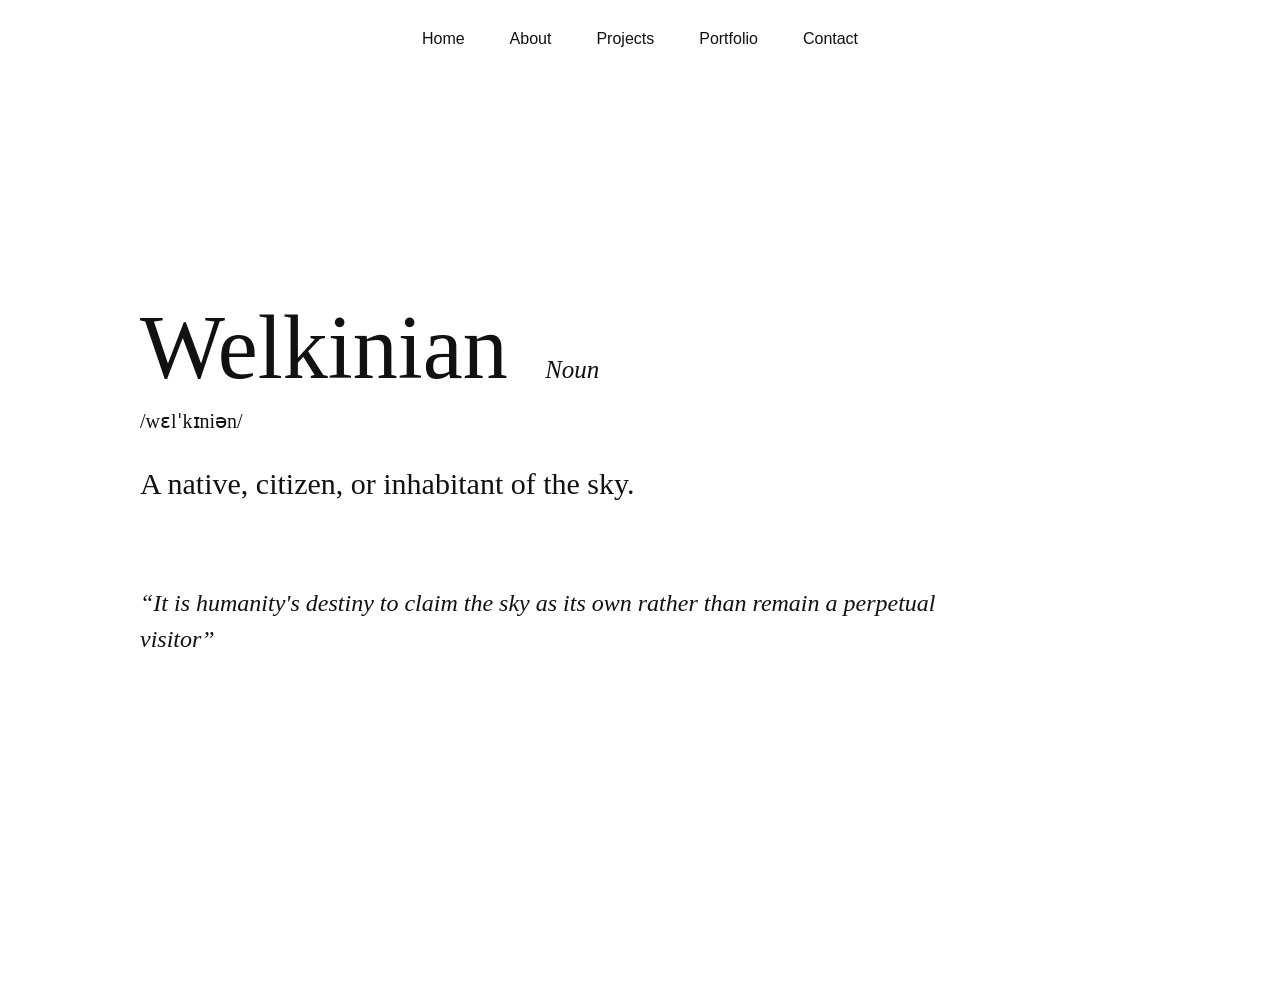
==== index.html @ 1d2ee591 "changed home file name to index" ====
<!DOCTYPE html>

<html lang="en">
    <head>

        <meta charset="UTF-8">
        <meta name="viewport" content="width=device-width, initial-scale=1.0">

        <title>
            Welkinian
        </title>

        <link rel="stylesheet" href="style.css">

    </head>

    <body>

        <nav>

            <a href="home.html">
                Home
            </a>

            <a href="about.html">
                About
            </a>

            <a href="projects.html">
                Projects
            </a>

            <a href="portfolio.html">
                Portfolio
            </a>

            <a href="contact.html">
                Contact
            </a>

        </nav>

        <main class="home">

            <div>

                <h1 class="titleWord">
                    Welkinian
                    <span class="nounLabel">
                        Noun
                    </span>
                </h1>

                <p class="pronunciation">
                    /wɛlˈkɪniən/
                </p>

                <p class="definition">
                    A native, citizen, or inhabitant of the sky.
                </p>

                <p class="quote">
                    “It is humanity's destiny to claim the sky as its own
                    rather than remain a perpetual visitor”
                </p>

            </div>

        </main>

    </body>

</html>
---- style.css ----
html{
    scroll-behavior: smooth;
}

body{
    margin: 0;
    background-color: #ffffff;
    color: #111111;
    font-family: Georgia, 'Times New Roman', Times, serif;
}
nav{/*gives settings for how navigation works in the site*/
    display: flex;
    flex-direction: row;
    justify-content: center;
    flex-wrap: nowrap;
    gap: 45px;/*gap between the different elements in the nav container*/
    padding: 30px 20px;/*gap between the text and the edge(top) of the screen*/
    font-family: Arial, Helvetica, sans-serif;/*sets the font family for nav specificly*/
    font-size: 16px;/*sets the font size*/
}
nav a{/*this applies settings to every item in the nav container*/
    color: #111111;
    text-decoration: none;
}
nav a:hover{
    text-decoration: underline;
}
/*Class Selectors. they work like a class declaration, anything that refrences them constructs a class with thier form*/

/*REFERING TO THE HOMEPAGE*/
.home {
    min-height: calc(100vh - 80px);
    display: flex;
    flex-direction: column;
    justify-content: center;
    max-width: 1000px;
    margin: auto;
    padding: 0 50px 100px 50px;/*top right bottom left*/
}
.titleWord {
    font-size: 90px;
    font-weight: normal;
    margin: 0;
}
.nounLabel {
font-size: 25px;
font-style: italic;
margin-left: 15px;
}
.pronunciation {
    font-size: 20px;
    margin-top: 10px;
    margin-bottom: 30px;
}
.definition {
    font-size: 30px;
    line-height: 1.4;
    max-width: 750px;
}
.quote {
    margin-top: 80px;
    max-width: 850px;
    font-size: 24px;
    font-style: italic;
    line-height: 1.5;
}

/*REFERING TO THE ABOUT PAGE*/


/*for itty bitty screens*/
@media (max-width: 700px) {
    nav{
        gap: 18px;
        font-size: 14px;
    }

    /*FOR HOME SCREEN*/
    .home {
        padding-left: 25px;
        padding-right: 25px;
    }

    .titleWord {
        font-size: 55px;
    }

    .definition {
        font-size: 23px;
    }

    .quote {
        font-size: 19px;
    }
}
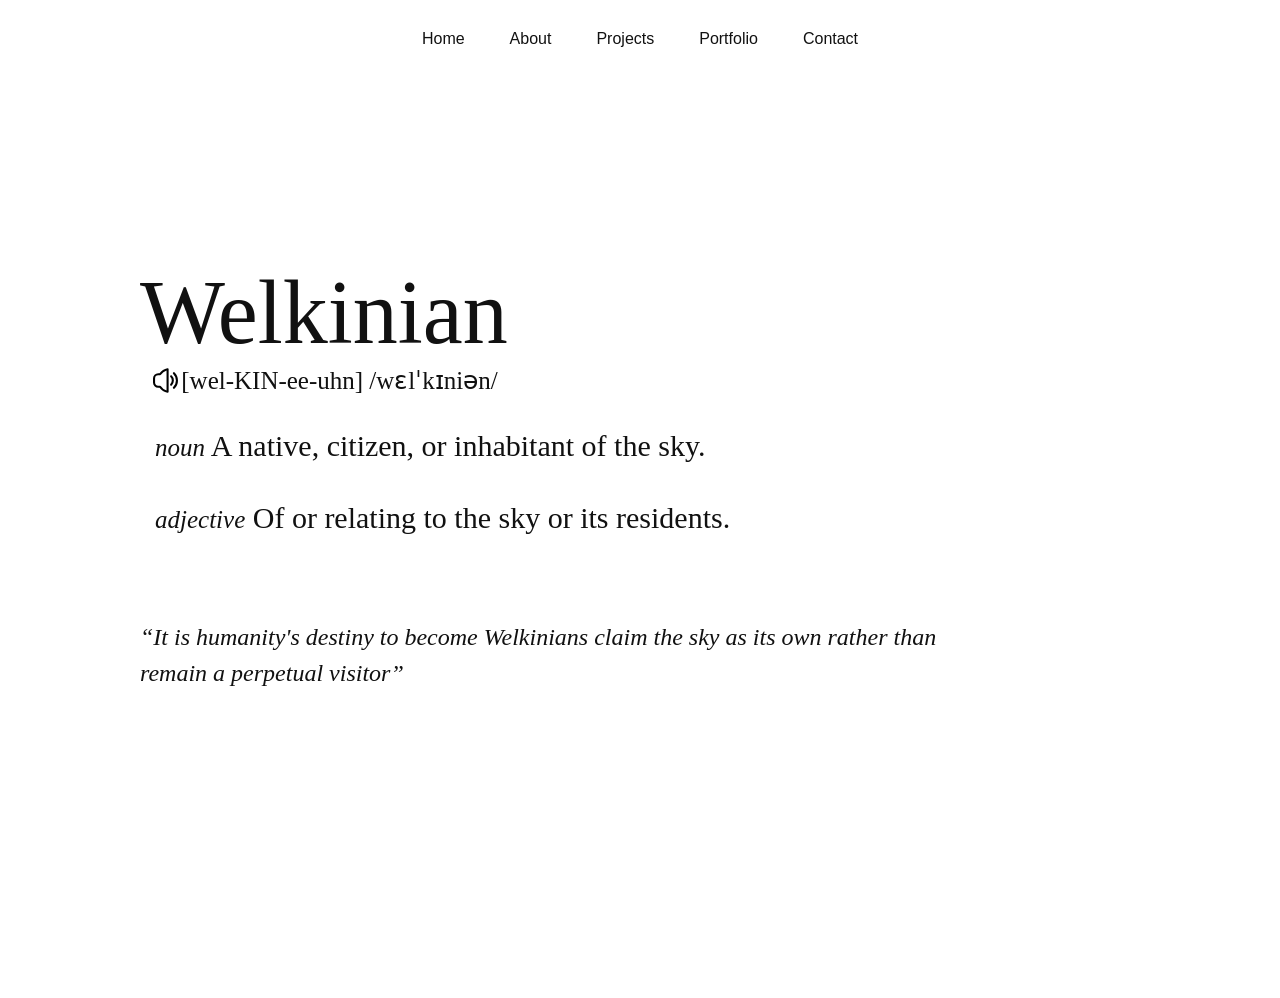
==== commit 4efbc989: "Added the audio button and the adjective definition" ====
--- a/index.html
+++ b/index.html
@@ -18,7 +18,7 @@
 
         <nav>
 
-            <a href="home.html">
+            <a href="index.html">
                 Home
             </a>
 
@@ -46,27 +46,53 @@
 
                 <h1 class="titleWord">
                     Welkinian
-                    <span class="nounLabel">
-                        Noun
-                    </span>
                 </h1>
 
                 <p class="pronunciation">
-                    /wɛlˈkɪniən/
+                    <button class="pronunciationButton" id="pronunciationButton" type="button" aria-label="Play pronunciation">
+                        <img id="pronunciationImage" src="assets/volumeEmpty.svg" alt="">
+                    </button>
+
+                    [wel-KIN-ee-uhn] /wɛlˈkɪniən/
+
+                    <audio id="pronunciationAudio" preload="auto">
+                        <source src="assets/welkinianPronunciation.mp3" type="audio/mpeg">
+                    </audio>
+                    
                 </p>
 
                 <p class="definition">
+                    <span class="nounLabel">noun</span>
                     A native, citizen, or inhabitant of the sky.
+                </p>
+                <p class="definition">
+                    <span class="nounLabel">adjective</span>
+                    Of or relating to the sky or its residents.
                 </p>
 
                 <p class="quote">
-                    “It is humanity's destiny to claim the sky as its own
+                    “It is humanity's destiny to become Welkinians claim the sky as its own
                     rather than remain a perpetual visitor”
                 </p>
 
             </div>
 
         </main>
+        
+        <script>
+            const pronunciationButton = document.getElementById("pronunciationButton");
+            const pronunciationImage = document.getElementById("pronunciationImage");
+            const pronunciationAudio = document.getElementById("pronunciationAudio");
+            pronunciationButton.addEventListener("click", function(){
+                pronunciationAudio.currentTime = 0;
+                pronunciationAudio.play();
+                pronunciationImage.src = "assets/volumeFull.svg";
+            });
+            pronunciationAudio.addEventListener("ended", function () {
+                pronunciationImage.src = "assets/volumeEmpty.svg";
+            });
+        </script>
+
 
     </body>
 
--- a/style.css
+++ b/style.css
@@ -47,11 +47,24 @@
 font-style: italic;
 margin-left: 15px;
 }
+
 .pronunciation {
-    font-size: 20px;
-    margin-top: 10px;
+    margin-left: 10px;
+    font-size: 25px;
+    margin-top: 0px;
     margin-bottom: 30px;
 }
+.pronunciationButton{
+    padding: 0px;
+    border: none;
+    background: transparent;
+    transform: translateY(4px) translateX(3px);
+}
+.pronunciationButton img{
+    height: 25px;
+    width: 25px;
+}
+
 .definition {
     font-size: 30px;
     line-height: 1.4;
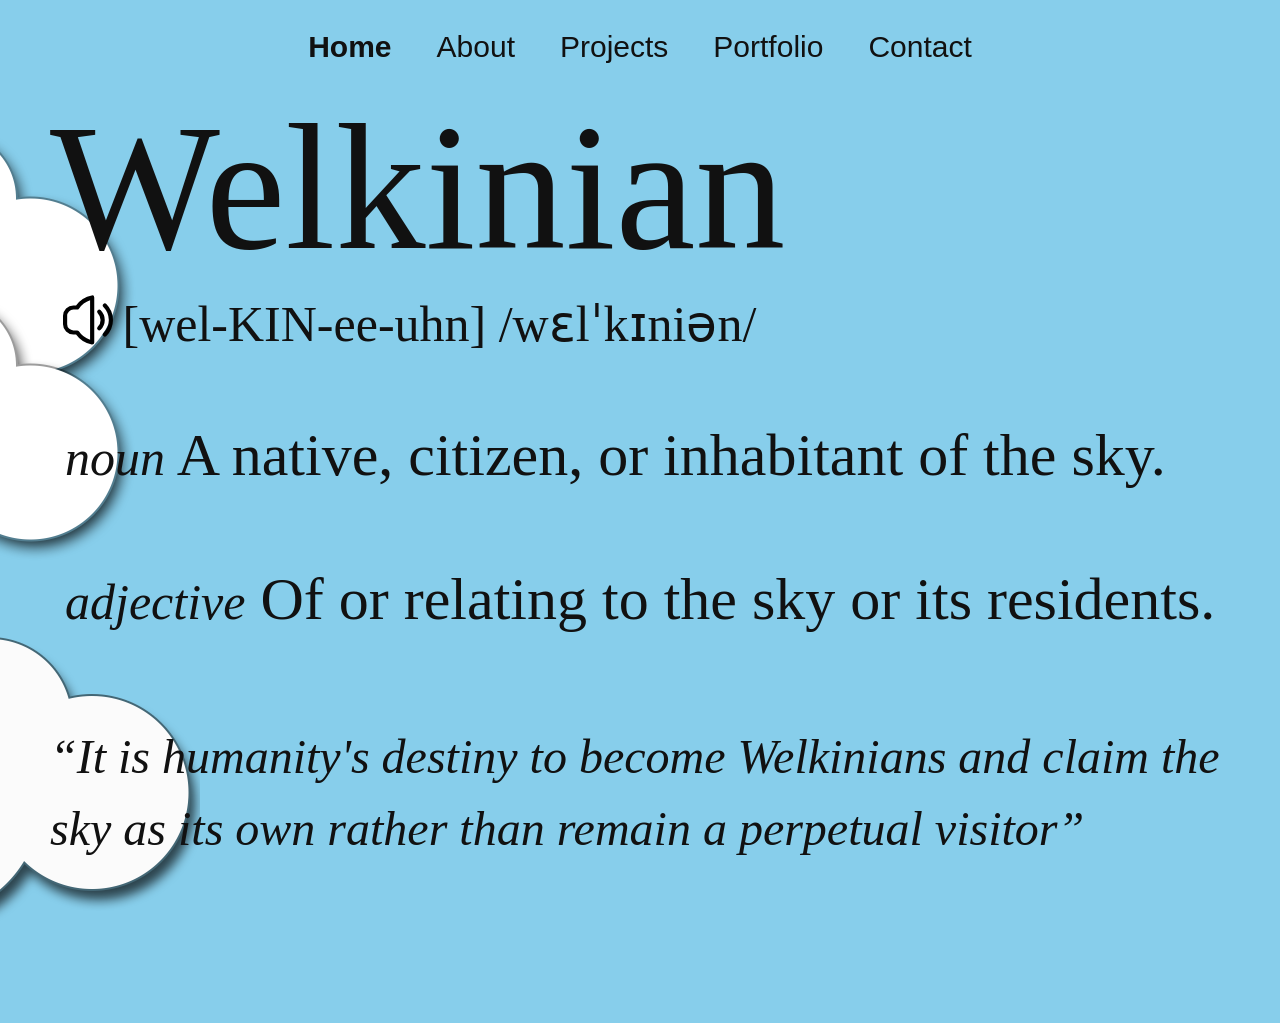
==== commit 12f9c90a: "added the cloud backround animation and the menu for all the different pages" ====
--- a/index.html
+++ b/index.html
@@ -16,9 +16,9 @@
 
     <body>
 
-        <nav>
+        <nav class="topMenu">
 
-            <a href="index.html">
+            <a href="index.html" class="currentPageName">
                 Home
             </a>
 
@@ -71,7 +71,7 @@
                 </p>
 
                 <p class="quote">
-                    “It is humanity's destiny to become Welkinians claim the sky as its own
+                    “It is humanity's destiny to become Welkinians and claim the sky as its own
                     rather than remain a perpetual visitor”
                 </p>
 
@@ -93,6 +93,7 @@
             });
         </script>
 
+        <script src="cloudScript.js"></script>
 
     </body>
 
--- a/style.css
+++ b/style.css
@@ -4,7 +4,7 @@
 
 body{
     margin: 0;
-    background-color: #ffffff;
+    background-color: #87CEEB;
     color: #111111;
     font-family: Georgia, 'Times New Roman', Times, serif;
 }
@@ -14,7 +14,7 @@
     justify-content: center;
     flex-wrap: nowrap;
     gap: 45px;/*gap between the different elements in the nav container*/
-    padding: 30px 20px;/*gap between the text and the edge(top) of the screen*/
+    padding: 30px 20px;/* vertical horizontal gap between the text and the edge(top) of the screen*/
     font-family: Arial, Helvetica, sans-serif;/*sets the font family for nav specificly*/
     font-size: 16px;/*sets the font size*/
 }
@@ -27,30 +27,37 @@
 }
 /*Class Selectors. they work like a class declaration, anything that refrences them constructs a class with thier form*/
 
+.topMenu{
+    font-size: 30px;
+}
+.currentPageName{
+    font-weight: bold;
+}
+
 /*REFERING TO THE HOMEPAGE*/
 .home {
     min-height: calc(100vh - 80px);
     display: flex;
     flex-direction: column;
     justify-content: center;
-    max-width: 1000px;
+    max-width: 1400px;
     margin: auto;
     padding: 0 50px 100px 50px;/*top right bottom left*/
+    transform: translateY(-10px)
 }
 .titleWord {
-    font-size: 90px;
+    font-size: 180px;
     font-weight: normal;
     margin: 0;
 }
 .nounLabel {
-font-size: 25px;
+font-size: 50px;
 font-style: italic;
 margin-left: 15px;
 }
-
 .pronunciation {
     margin-left: 10px;
-    font-size: 25px;
+    font-size: 50px;
     margin-top: 0px;
     margin-bottom: 30px;
 }
@@ -61,27 +68,19 @@
     transform: translateY(4px) translateX(3px);
 }
 .pronunciationButton img{
-    height: 25px;
-    width: 25px;
+    height: 50px;
+    width: 50px;
 }
-
 .definition {
-    font-size: 30px;
+    font-size: 60px;
     line-height: 1.4;
-    max-width: 750px;
 }
 .quote {
     margin-top: 80px;
-    max-width: 850px;
-    font-size: 24px;
+    font-size: 48px;
     font-style: italic;
     line-height: 1.5;
 }
-
-/*REFERING TO THE ABOUT PAGE*/
-
-
-/*for itty bitty screens*/
 @media (max-width: 700px) {
     nav{
         gap: 18px;
@@ -105,4 +104,62 @@
     .quote {
         font-size: 19px;
     }
+}
+
+/*REFERING TO THE ABOUT PAGE*/
+
+
+/*REFERING TO THE PROJECTS PAGE*/
+
+
+/*REFERING TO THE PORTFOLIO PAGE*/
+
+
+/*REFERING TO THE CONTACT PAGE*/
+
+
+
+
+.airborne-drifter {
+    position: fixed;
+
+    left: -400px;
+
+    width: 600px;
+
+    pointer-events: none;
+
+    z-index: -1;
+
+    animation-name: drift, bob;
+    animation-timing-function: linear, ease-in-out;
+    animation-iteration-count: 1, infinite;
+}
+
+
+/* Move across the screen */
+@keyframes drift {
+
+    from {
+        left: -600px;
+    }
+
+    to {
+        left: calc(100vw + 600px);
+    }
+
+}
+
+
+/* Bob gently up and down */
+@keyframes bob {
+
+    0%, 100% {
+        transform: translateY(calc(-1 * var(--bob-height)));
+    }
+
+    50% {
+        transform: translateY(var(--bob-height));;
+    }
+
 }
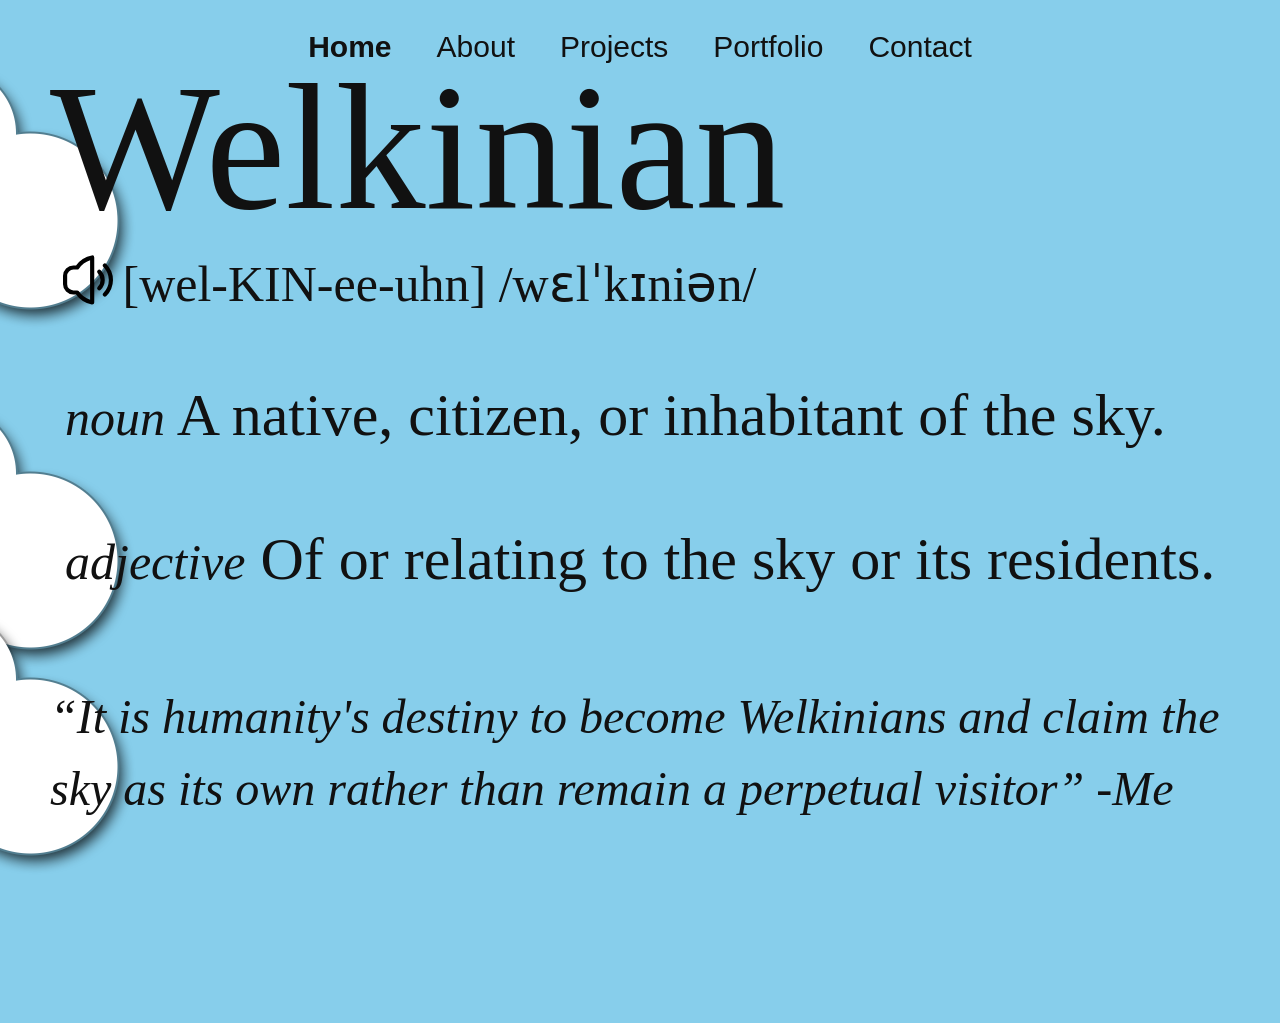
==== commit e70a5b53: "did the about page" ====
--- a/index.html
+++ b/index.html
@@ -72,7 +72,7 @@
 
                 <p class="quote">
                     “It is humanity's destiny to become Welkinians and claim the sky as its own
-                    rather than remain a perpetual visitor”
+                    rather than remain a perpetual visitor” -Me
                 </p>
 
             </div>
--- a/style.css
+++ b/style.css
@@ -43,7 +43,7 @@
     max-width: 1400px;
     margin: auto;
     padding: 0 50px 100px 50px;/*top right bottom left*/
-    transform: translateY(-10px)
+    transform: translateY(-50px)
 }
 .titleWord {
     font-size: 180px;
@@ -51,9 +51,9 @@
     margin: 0;
 }
 .nounLabel {
-font-size: 50px;
-font-style: italic;
-margin-left: 15px;
+    font-size: 50px;
+    font-style: italic;
+    margin-left: 15px;
 }
 .pronunciation {
     margin-left: 10px;
@@ -81,33 +81,51 @@
     font-style: italic;
     line-height: 1.5;
 }
-@media (max-width: 700px) {
-    nav{
-        gap: 18px;
-        font-size: 14px;
-    }
-
-    /*FOR HOME SCREEN*/
-    .home {
-        padding-left: 25px;
-        padding-right: 25px;
-    }
-
-    .titleWord {
-        font-size: 55px;
-    }
-
-    .definition {
-        font-size: 23px;
-    }
-
-    .quote {
-        font-size: 19px;
-    }
-}
 
 /*REFERING TO THE ABOUT PAGE*/
-
+.about{
+    display: flex;
+    flex-direction: row;
+    padding: 0 50px 100px 250px;
+}
+.aboutText{
+    display: flex;
+    flex-direction: column;
+    max-width: 50%;
+}
+.questionHeading{
+    font-weight: bold;
+    font-size: 70px;
+    margin-bottom: 0%;
+    margin-top: 0%;
+    
+}
+.answerText{
+    font-size: 20px;
+    font-weight: 600;
+    margin-top: 0%;
+    margin-bottom: 25px;
+    line-height: 1.5;
+}
+.aboutPicBox{
+    display: flex;
+    flex-direction: column;
+    flex: 1;
+    
+    align-items: center;
+    justify-content: center;
+}
+.profilePic{
+    height: 600px;
+    width: 600px;
+    
+}
+.aboutName{
+    padding: 0;
+    font-size: 60px;
+    margin: 0;
+    font-weight: bold;
+}
 
 /*REFERING TO THE PROJECTS PAGE*/
 
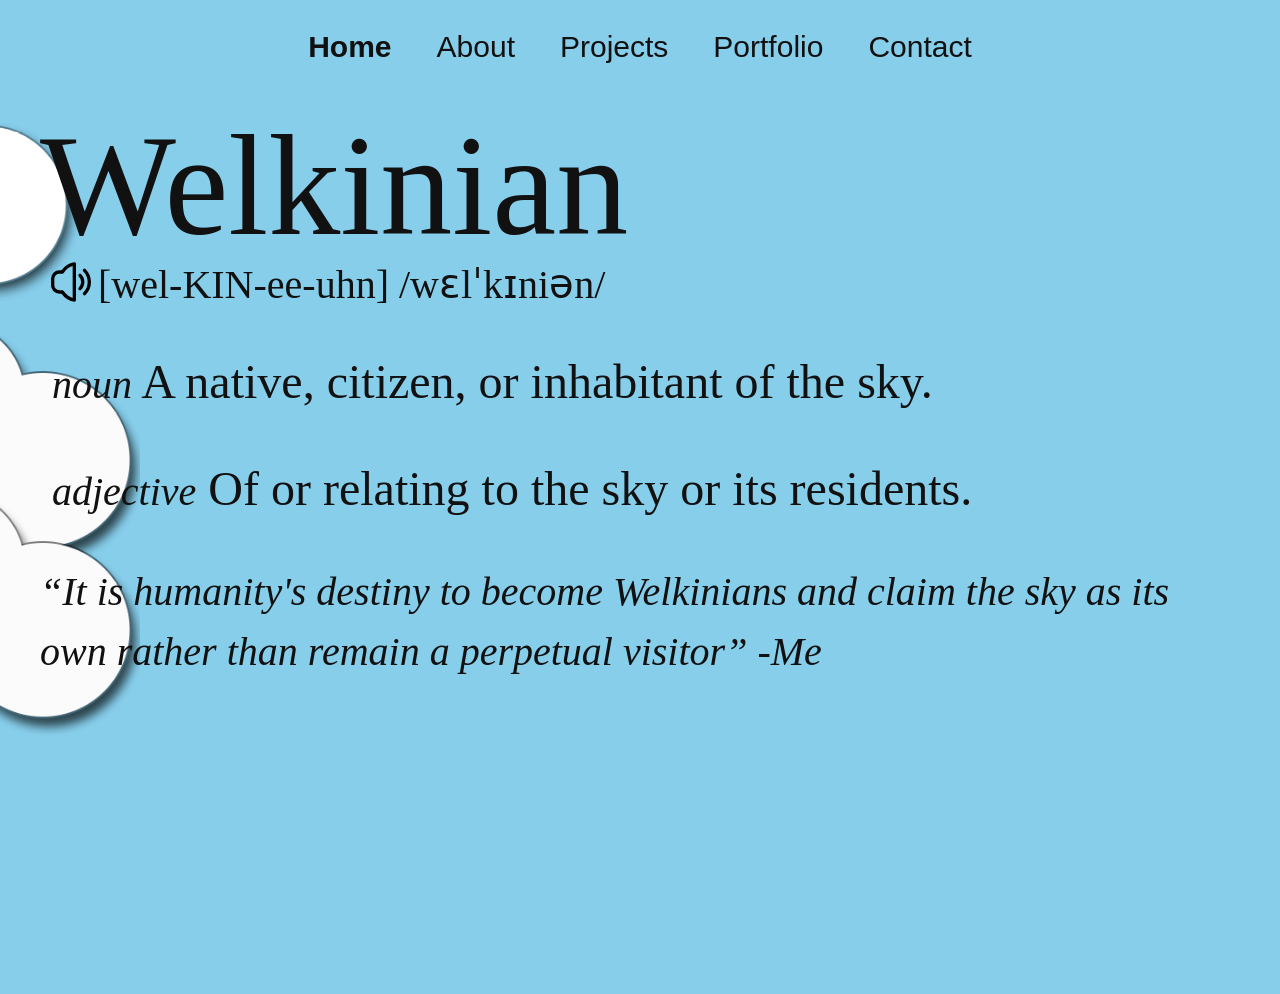
==== commit 3720e1d0: "resized the homepage to better fit a normal laptop" ====
--- a/index.html
+++ b/index.html
@@ -42,8 +42,6 @@
 
         <main class="home">
 
-            <div>
-
                 <h1 class="titleWord">
                     Welkinian
                 </h1>
@@ -75,8 +73,6 @@
                     rather than remain a perpetual visitor” -Me
                 </p>
 
-            </div>
-
         </main>
         
         <script>
--- a/style.css
+++ b/style.css
@@ -39,27 +39,29 @@
     min-height: calc(100vh - 80px);
     display: flex;
     flex-direction: column;
-    justify-content: center;
-    max-width: 1400px;
+    justify-content: left;
+    min-width: 80vh;
     margin: auto;
-    padding: 0 50px 100px 50px;/*top right bottom left*/
-    transform: translateY(-50px)
+    padding: 0 40px 80px 40px;/*top right bottom left*/
+    transform: translateY(-40px)
 }
 .titleWord {
-    font-size: 180px;
+    font-size: 144px;
     font-weight: normal;
     margin: 0;
+    line-height: 1;
+    margin-top: 60px;
 }
 .nounLabel {
-    font-size: 50px;
+    font-size: 40px;
     font-style: italic;
-    margin-left: 15px;
+    margin-left: 12px;
 }
 .pronunciation {
-    margin-left: 10px;
-    font-size: 50px;
+    margin-left: 8px;
+    font-size: 40px;
     margin-top: 0px;
-    margin-bottom: 30px;
+    margin-bottom: 0px;
 }
 .pronunciationButton{
     padding: 0px;
@@ -68,16 +70,19 @@
     transform: translateY(4px) translateX(3px);
 }
 .pronunciationButton img{
-    height: 50px;
-    width: 50px;
+    height: 40px;
+    width: 40px;
 }
 .definition {
-    font-size: 60px;
+    font-size: 48px;
     line-height: 1.4;
+    margin-top: 40px;
+    margin-bottom: 0;
 }
 .quote {
-    margin-top: 80px;
-    font-size: 48px;
+    margin-top: 40px;
+    margin-bottom: 0px;
+    font-size: 40px;
     font-style: italic;
     line-height: 1.5;
 }
@@ -92,20 +97,29 @@
     display: flex;
     flex-direction: column;
     max-width: 50%;
+    
 }
 .questionHeading{
     font-weight: bold;
     font-size: 70px;
-    margin-bottom: 0%;
+    margin-bottom: 1%;
     margin-top: 0%;
     
 }
 .answerText{
     font-size: 20px;
+    color: #000000;
+    padding: 15px;
+    box-sizing: border-box;
     font-weight: 600;
     margin-top: 0%;
     margin-bottom: 25px;
     line-height: 1.5;
+    outline-width: 5px;
+    outline-style: solid;
+    outline-color: #000000;
+    background-color: #b765c7;
+    margin-bottom: 0;
 }
 .aboutPicBox{
     display: flex;
@@ -128,13 +142,115 @@
 }
 
 /*REFERING TO THE PROJECTS PAGE*/
+.projects{
+    display: flex;
+    flex-direction: column;
+    margin-bottom: 1.5%;
+}
+.project{
+    background-color: #b765c7;
+    box-sizing: border-box;
+    display: flex;
+    flex-direction: row;
+
+    border: 10px solid black;
+    width: 80%;
+    height: 500px;
+    margin-left: 10%;
+    margin-top: 1%;
+
+}
+.imageCarosel{
+    display: flex;
+    box-sizing: border-box;
+
+    height: 100%;
+    aspect-ratio: 1/1;
+
+
+    border: 0px solid rgb(26, 143, 67);
+
+    overflow-x: auto;
+
+    scroll-snap-type: x mandatory;
+
+}
+.imageCarosel img{
+    width: 100%;
+    flex-shrink: 0;
+
+    scroll-snap-align: start;
+}
+
+.textAndTitle{
+    display: flex;
+    flex-direction: column;
+    
+    box-sizing: border-box;
+
+    flex: 1;
+
+    height: 100%;
+    border-left: 10px solid #000000;
+}
+.projectTitle{
+    display: flex;
+    flex-direction: column;
+    align-items: center;
+    font-size: 100px;
+    line-height: 1;
+    box-sizing: border-box;
+    height: 100px;
+    flex-shrink: 0;
+    border: 0px solid purple;
+}
+.textScrolling{
+    box-sizing: border-box;
+    flex: 1;
+    border-top: 10px solid black;
+    font-size: 2rem;
+    overflow-y: auto;
+}
 
 
 /*REFERING TO THE PORTFOLIO PAGE*/
 
 
 /*REFERING TO THE CONTACT PAGE*/
-
+.contact{
+    display: flex;
+    flex-direction: row;
+    margin-left: 5%;
+    margin-right: 5%;
+    justify-content: space-evenly;
+}
+.contactEmails{
+    display: flex;
+    flex-direction: column;
+    flex: 2;
+}
+.contactApps{
+    display: flex;
+    flex-direction: column;
+    align-items: center;
+    flex: 2;
+    justify-content: space-evenly;
+}
+.contactApp{
+    display: flex;
+    justify-content: center;
+}
+.contactApps img{
+    width: 30vh;
+    height: auto;
+    margin-top: 10vh;
+}
+.contactEmailHeading{
+    font-size: 4rem;
+}
+.contactEmailText{
+    font-size: 2rem;
+}
 
 
 
@@ -143,7 +259,7 @@
 
     left: -400px;
 
-    width: 600px;
+    width: 60vh;
 
     pointer-events: none;
 
